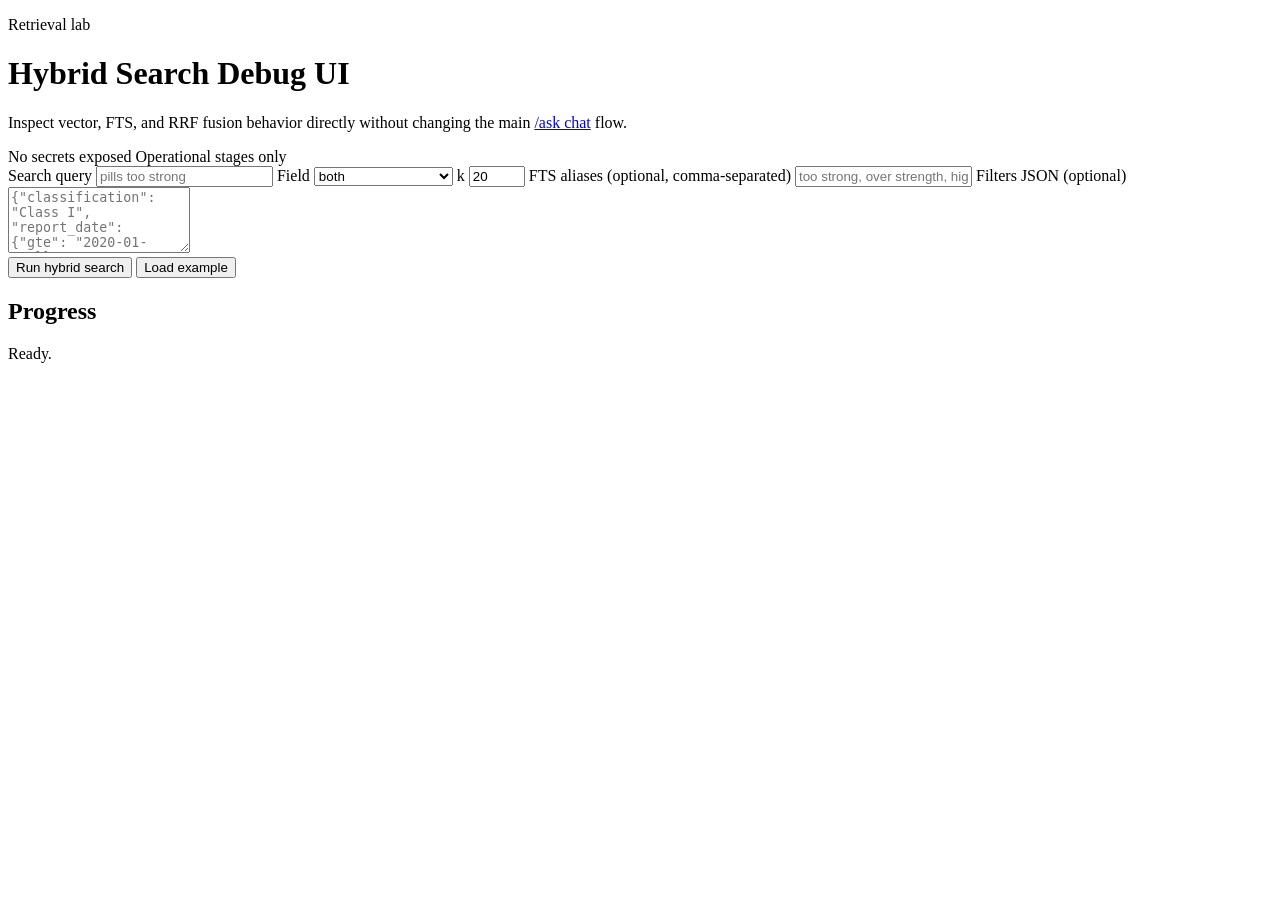
==== web/hybrid-search.html @ f5e87de6 "feat: add hybrid search debug lab (Fixes #46) Co-authored-by: Copilot <223556219+Copilot@users.norep" ====
<!DOCTYPE html>
<!-- Retrieval lab/debug surface for FDAgent /hybrid-search. -->
<html lang="en">
<head>
  <meta charset="utf-8" />
  <meta name="viewport" content="width=device-width, initial-scale=1" />
  <title>Hybrid Search Lab - FDAgent</title>
  <link rel="stylesheet" href="/static/styles.css" />
</head>
<body class="lab-page">
  <main class="lab-shell">
    <header class="lab-hero">
      <div>
        <p class="detail-kicker">Retrieval lab</p>
        <h1>Hybrid Search Debug UI</h1>
        <p>
          Inspect vector, FTS, and RRF fusion behavior directly without changing the main
          <a href="/">/ask chat</a> flow.
        </p>
      </div>
      <div class="lab-badges" aria-label="Lab safeguards">
        <span class="badge detail-badge">No secrets exposed</span>
        <span class="badge detail-badge">Operational stages only</span>
      </div>
    </header>

    <section class="lab-card">
      <form id="hybridSearchForm" class="lab-form">
        <label class="lab-field lab-field-wide">
          <span>Search query</span>
          <input id="queryInput" name="query" type="search" autocomplete="off"
            placeholder="pills too strong" required />
        </label>
        <label class="lab-field">
          <span>Field</span>
          <select id="fieldSelect" name="field">
            <option value="both" selected>both</option>
            <option value="reason_for_recall">reason_for_recall</option>
            <option value="product_description">product_description</option>
          </select>
        </label>
        <label class="lab-field">
          <span>k</span>
          <input id="kInput" name="k" type="number" min="1" max="100" value="20" />
        </label>
        <label class="lab-field lab-field-wide">
          <span>FTS aliases (optional, comma-separated)</span>
          <input id="aliasesInput" name="aliases" type="text"
            placeholder="too strong, over strength, high assay" />
        </label>
        <label class="lab-field lab-field-wide lab-field-json">
          <span>Filters JSON (optional)</span>
          <textarea id="filtersInput" name="filters" rows="4" spellcheck="false"
            placeholder='{"classification": "Class I", "report_date": {"gte": "2020-01-01"}}'></textarea>
        </label>
        <div class="lab-actions">
          <button type="submit" id="searchButton">Run hybrid search</button>
          <button class="secondary" type="button" id="exampleButton">Load example</button>
        </div>
      </form>
    </section>

    <section class="lab-card lab-progress-card" aria-live="polite">
      <div class="lab-section-heading">
        <div>
          <h2>Progress</h2>
          <p id="statusText">Ready.</p>
        </div>
      </div>
      <ol class="lab-progress" id="progressList"></ol>
    </section>

    <section class="lab-card" id="metadataCard" hidden>
      <div class="lab-section-heading">
        <div>
          <h2>Run metadata</h2>
          <p>Safe provider/model, retrieval mode, fallback, counts, timings, and top hits.</p>
        </div>
        <div class="lab-actions">
          <button class="secondary" type="button" id="downloadCsv" disabled>Download CSV</button>
          <button class="secondary" type="button" id="downloadJson" disabled>Download JSON</button>
        </div>
      </div>
      <dl class="lab-metadata" id="metadataGrid"></dl>
    </section>

    <section class="lab-card" id="resultsCard" hidden>
      <div class="lab-section-heading">
        <div>
          <h2>Results</h2>
          <p id="resultsSummary">No search has run yet.</p>
        </div>
      </div>
      <div class="lab-table-wrap">
        <table class="lab-results-table" id="resultsTable"></table>
      </div>
    </section>
  </main>

  <script src="/static/hybrid-search.js" defer></script>
</body>
</html>
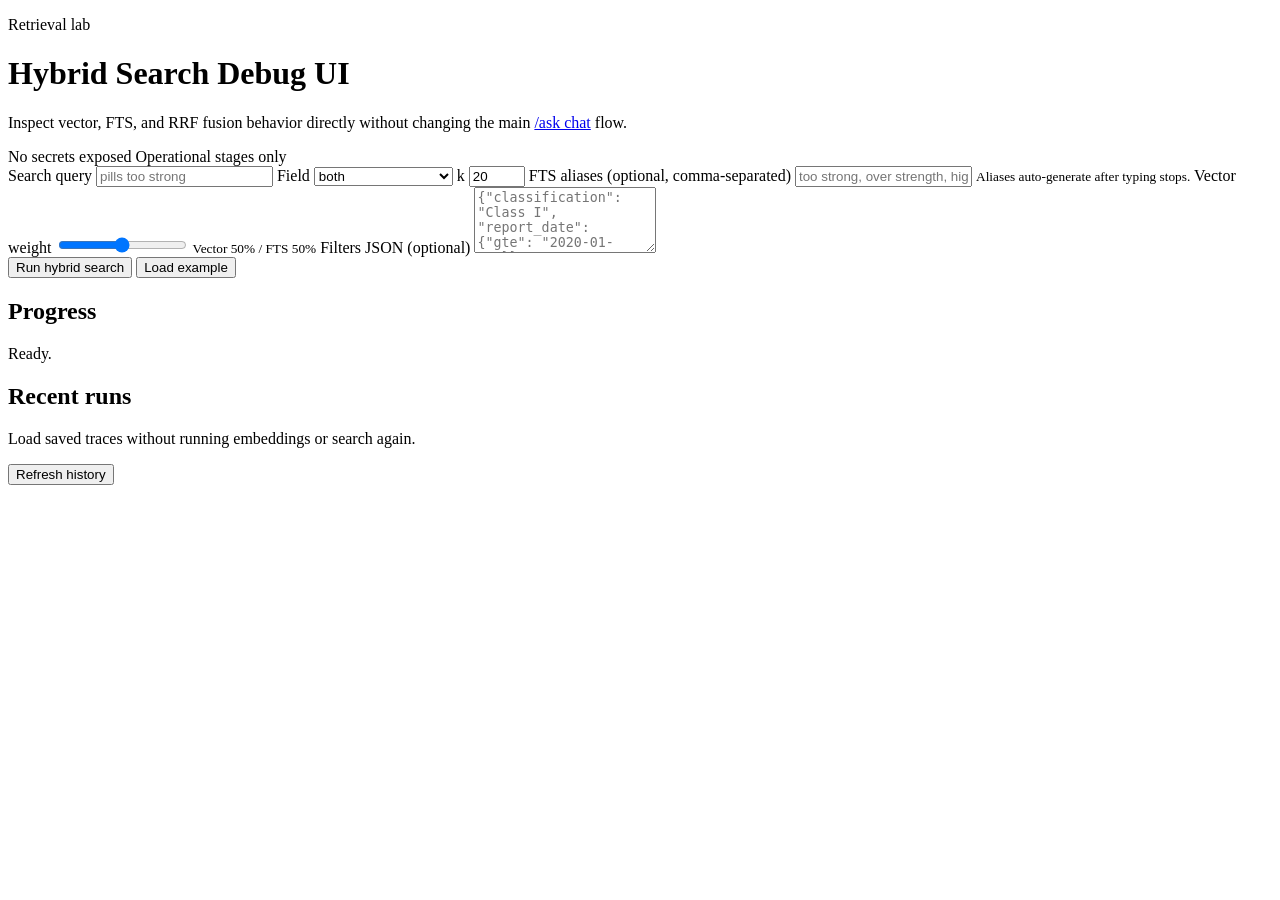
==== commit 7fd93860: "feat: add weighted hybrid search diagnostics" ====
--- a/web/hybrid-search.html
+++ b/web/hybrid-search.html
@@ -47,6 +47,12 @@
           <span>FTS aliases (optional, comma-separated)</span>
           <input id="aliasesInput" name="aliases" type="text"
             placeholder="too strong, over strength, high assay" />
+          <small id="aliasStatus" class="lab-field-note">Aliases auto-generate after typing stops.</small>
+        </label>
+        <label class="lab-field">
+          <span>Vector weight</span>
+          <input id="vectorWeightInput" name="vector_weight_percent" type="range" min="0" max="100" value="50" />
+          <small id="weightStatus" class="lab-field-note">Vector 50% / FTS 50%</small>
         </label>
         <label class="lab-field lab-field-wide lab-field-json">
           <span>Filters JSON (optional)</span>
@@ -84,6 +90,19 @@
       <dl class="lab-metadata" id="metadataGrid"></dl>
     </section>
 
+    <section class="lab-card" id="historyCard">
+      <div class="lab-section-heading">
+        <div>
+          <h2>Recent runs</h2>
+          <p>Load saved traces without running embeddings or search again.</p>
+        </div>
+        <div class="lab-actions">
+          <button class="secondary" type="button" id="refreshHistory">Refresh history</button>
+        </div>
+      </div>
+      <div class="lab-history" id="historyList"></div>
+    </section>
+
     <section class="lab-card" id="resultsCard" hidden>
       <div class="lab-section-heading">
         <div>
